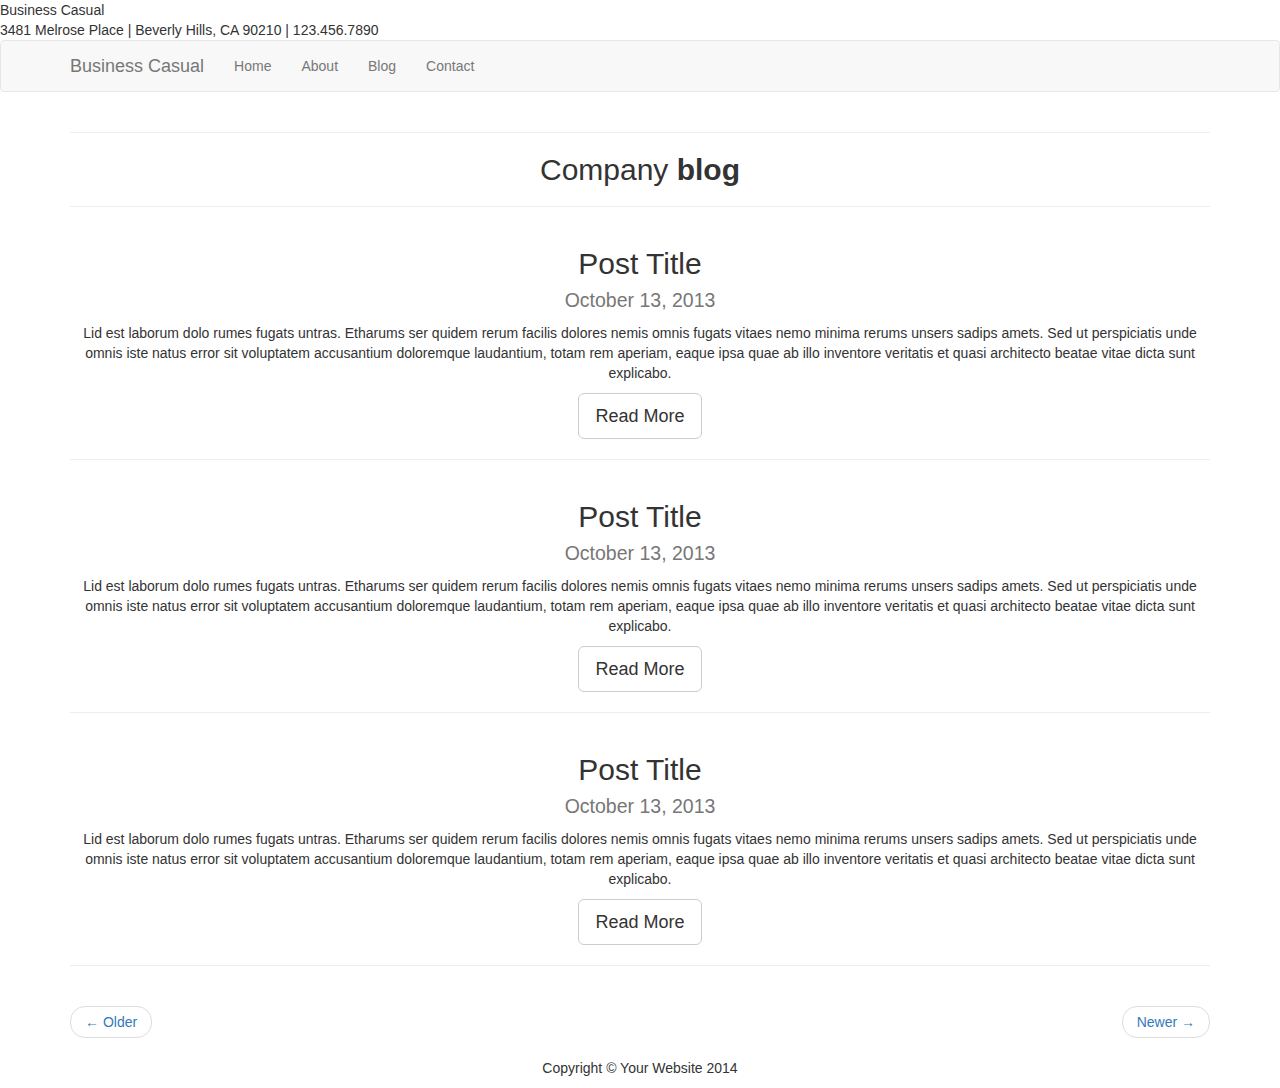
==== menu.html @ d1bb8ff4 "https://github.com/allenqiu93/restaurant.git" ====
<!DOCTYPE html>
<html lang="en">

<head>

    <meta charset="utf-8">
    <meta http-equiv="X-UA-Compatible" content="IE=edge">
    <meta name="viewport" content="width=device-width, initial-scale=1">
    <meta name="description" content="">
    <meta name="author" content="">

    <title>Blog - Business Casual - Start Bootstrap Theme</title>

    <!-- Bootstrap Core CSS -->
    <link href="css/bootstrap.min.css" rel="stylesheet">

    <!-- Custom CSS -->
    <link href="css/business-casual.css" rel="stylesheet">

    <!-- Fonts -->
    <link href="http://fonts.googleapis.com/css?family=Open+Sans:300italic,400italic,600italic,700italic,800italic,400,300,600,700,800" rel="stylesheet" type="text/css">
    <link href="http://fonts.googleapis.com/css?family=Josefin+Slab:100,300,400,600,700,100italic,300italic,400italic,600italic,700italic" rel="stylesheet" type="text/css">

    <!-- HTML5 Shim and Respond.js IE8 support of HTML5 elements and media queries -->
    <!-- WARNING: Respond.js doesn't work if you view the page via file:// -->
    <!--[if lt IE 9]>
        <script src="https://oss.maxcdn.com/libs/html5shiv/3.7.0/html5shiv.js"></script>
        <script src="https://oss.maxcdn.com/libs/respond.js/1.4.2/respond.min.js"></script>
    <![endif]-->

</head>

<body>

    <div class="brand">Business Casual</div>
    <div class="address-bar">3481 Melrose Place | Beverly Hills, CA 90210 | 123.456.7890</div>

    <!-- Navigation -->
    <nav class="navbar navbar-default" role="navigation">
        <div class="container">
            <!-- Brand and toggle get grouped for better mobile display -->
            <div class="navbar-header">
                <button type="button" class="navbar-toggle" data-toggle="collapse" data-target="#bs-example-navbar-collapse-1">
                    <span class="sr-only">Toggle navigation</span>
                    <span class="icon-bar"></span>
                    <span class="icon-bar"></span>
                    <span class="icon-bar"></span>
                </button>
                <!-- navbar-brand is hidden on larger screens, but visible when the menu is collapsed -->
                <a class="navbar-brand" href="index.html">Business Casual</a>
            </div>
            <!-- Collect the nav links, forms, and other content for toggling -->
            <div class="collapse navbar-collapse" id="bs-example-navbar-collapse-1">
                <ul class="nav navbar-nav">
                    <li>
                        <a href="index.html">Home</a>
                    </li>
                    <li>
                        <a href="about.html">About</a>
                    </li>
                    <li>
                        <a href="blog.html">Blog</a>
                    </li>
                    <li>
                        <a href="contact.html">Contact</a>
                    </li>
                </ul>
            </div>
            <!-- /.navbar-collapse -->
        </div>
        <!-- /.container -->
    </nav>

    <div class="container">

        <div class="row">
            <div class="box">
                <div class="col-lg-12">
                    <hr>
                    <h2 class="intro-text text-center">Company
                        <strong>blog</strong>
                    </h2>
                    <hr>
                </div>
                <div class="col-lg-12 text-center">
                    <img class="img-responsive img-border img-full" src="img/slide-1.jpg" alt="">
                    <h2>Post Title
                        <br>
                        <small>October 13, 2013</small>
                    </h2>
                    <p>Lid est laborum dolo rumes fugats untras. Etharums ser quidem rerum facilis dolores nemis omnis fugats vitaes nemo minima rerums unsers sadips amets. Sed ut perspiciatis unde omnis iste natus error sit voluptatem accusantium doloremque laudantium, totam rem aperiam, eaque ipsa quae ab illo inventore veritatis et quasi architecto beatae vitae dicta sunt explicabo.</p>
                    <a href="#" class="btn btn-default btn-lg">Read More</a>
                    <hr>
                </div>
                <div class="col-lg-12 text-center">
                    <img class="img-responsive img-border img-full" src="img/slide-2.jpg" alt="">
                    <h2>Post Title
                        <br>
                        <small>October 13, 2013</small>
                    </h2>
                    <p>Lid est laborum dolo rumes fugats untras. Etharums ser quidem rerum facilis dolores nemis omnis fugats vitaes nemo minima rerums unsers sadips amets. Sed ut perspiciatis unde omnis iste natus error sit voluptatem accusantium doloremque laudantium, totam rem aperiam, eaque ipsa quae ab illo inventore veritatis et quasi architecto beatae vitae dicta sunt explicabo.</p>
                    <a href="#" class="btn btn-default btn-lg">Read More</a>
                    <hr>
                </div>
                <div class="col-lg-12 text-center">
                    <img class="img-responsive img-border img-full" src="img/slide-3.jpg" alt="">
                    <h2>Post Title
                        <br>
                        <small>October 13, 2013</small>
                    </h2>
                    <p>Lid est laborum dolo rumes fugats untras. Etharums ser quidem rerum facilis dolores nemis omnis fugats vitaes nemo minima rerums unsers sadips amets. Sed ut perspiciatis unde omnis iste natus error sit voluptatem accusantium doloremque laudantium, totam rem aperiam, eaque ipsa quae ab illo inventore veritatis et quasi architecto beatae vitae dicta sunt explicabo.</p>
                    <a href="#" class="btn btn-default btn-lg">Read More</a>
                    <hr>
                </div>
                <div class="col-lg-12 text-center">
                    <ul class="pager">
                        <li class="previous"><a href="#">&larr; Older</a>
                        </li>
                        <li class="next"><a href="#">Newer &rarr;</a>
                        </li>
                    </ul>
                </div>
            </div>
        </div>

    </div>
    <!-- /.container -->

    <footer>
        <div class="container">
            <div class="row">
                <div class="col-lg-12 text-center">
                    <p>Copyright &copy; Your Website 2014</p>
                </div>
            </div>
        </div>
    </footer>

    <!-- jQuery -->
    <script src="js/jquery.js"></script>

    <!-- Bootstrap Core JavaScript -->
    <script src="js/bootstrap.min.js"></script>

</body>

</html>
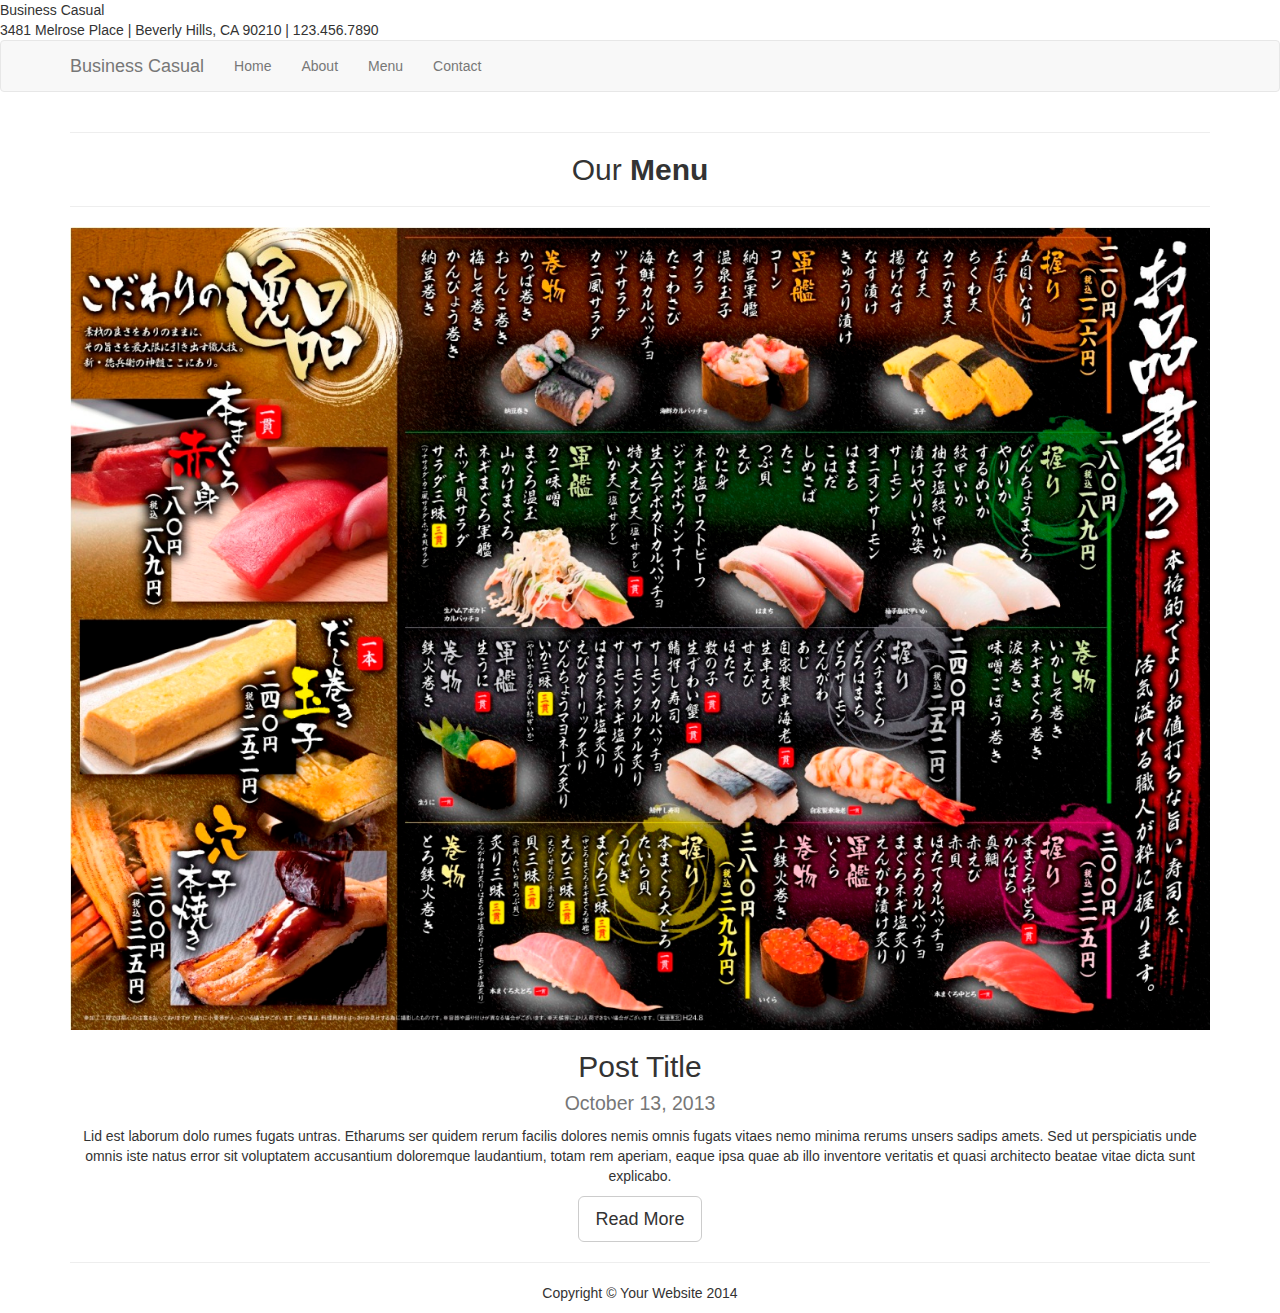
==== commit a81ea0ee: "restaraunt" ====
--- a/menu.html
+++ b/menu.html
@@ -59,7 +59,7 @@
                         <a href="about.html">About</a>
                     </li>
                     <li>
-                        <a href="blog.html">Blog</a>
+                        <a href="menu.html">Menu</a>
                     </li>
                     <li>
                         <a href="contact.html">Contact</a>
@@ -77,13 +77,13 @@
             <div class="box">
                 <div class="col-lg-12">
                     <hr>
-                    <h2 class="intro-text text-center">Company
-                        <strong>blog</strong>
+                    <h2 class="intro-text text-center">Our
+                        <strong>Menu</strong>
                     </h2>
                     <hr>
                 </div>
                 <div class="col-lg-12 text-center">
-                    <img class="img-responsive img-border img-full" src="img/slide-1.jpg" alt="">
+                    <img class="img-responsive img-border img-full" src="menu.jpg" alt="">
                     <h2>Post Title
                         <br>
                         <small>October 13, 2013</small>
@@ -92,36 +92,7 @@
                     <a href="#" class="btn btn-default btn-lg">Read More</a>
                     <hr>
                 </div>
-                <div class="col-lg-12 text-center">
-                    <img class="img-responsive img-border img-full" src="img/slide-2.jpg" alt="">
-                    <h2>Post Title
-                        <br>
-                        <small>October 13, 2013</small>
-                    </h2>
-                    <p>Lid est laborum dolo rumes fugats untras. Etharums ser quidem rerum facilis dolores nemis omnis fugats vitaes nemo minima rerums unsers sadips amets. Sed ut perspiciatis unde omnis iste natus error sit voluptatem accusantium doloremque laudantium, totam rem aperiam, eaque ipsa quae ab illo inventore veritatis et quasi architecto beatae vitae dicta sunt explicabo.</p>
-                    <a href="#" class="btn btn-default btn-lg">Read More</a>
-                    <hr>
-                </div>
-                <div class="col-lg-12 text-center">
-                    <img class="img-responsive img-border img-full" src="img/slide-3.jpg" alt="">
-                    <h2>Post Title
-                        <br>
-                        <small>October 13, 2013</small>
-                    </h2>
-                    <p>Lid est laborum dolo rumes fugats untras. Etharums ser quidem rerum facilis dolores nemis omnis fugats vitaes nemo minima rerums unsers sadips amets. Sed ut perspiciatis unde omnis iste natus error sit voluptatem accusantium doloremque laudantium, totam rem aperiam, eaque ipsa quae ab illo inventore veritatis et quasi architecto beatae vitae dicta sunt explicabo.</p>
-                    <a href="#" class="btn btn-default btn-lg">Read More</a>
-                    <hr>
-                </div>
-                <div class="col-lg-12 text-center">
-                    <ul class="pager">
-                        <li class="previous"><a href="#">&larr; Older</a>
-                        </li>
-                        <li class="next"><a href="#">Newer &rarr;</a>
-                        </li>
-                    </ul>
-                </div>
-            </div>
-        </div>
+               
 
     </div>
     <!-- /.container -->
